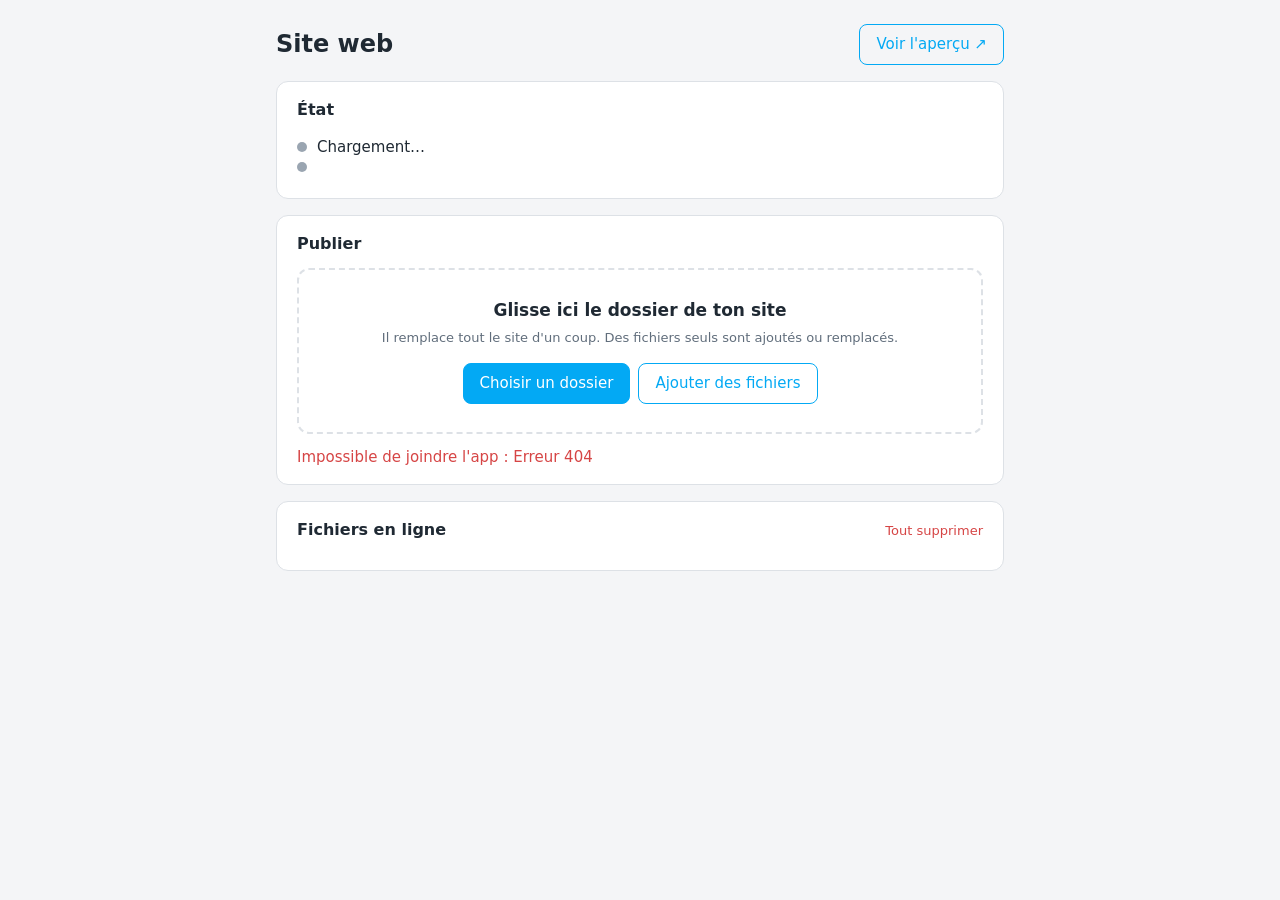
==== hawebdeployer/rootfs/opt/hawebdeployer/admin/index.html @ bb85cb2a "Panneau glisser-déposer, accès réseau local et variables du worker - « Ouvrir l'interface web » ouvr" ====
<!doctype html>
<html lang="fr">
<head>
	<meta charset="utf-8">
	<meta name="viewport" content="width=device-width, initial-scale=1">
	<title>HA Web Deployer</title>
	<link rel="stylesheet" href="admin.css">
</head>
<body>
	<main>
		<header>
			<h1>Site web</h1>
			<a class="button secondary" href="apercu/" target="_blank" rel="noopener">Voir l'aperçu ↗</a>
		</header>

		<section class="card" aria-labelledby="etat-titre">
			<h2 id="etat-titre">État</h2>
			<ul class="status">
				<li><span id="tunnel-dot" class="dot"></span><span id="tunnel-text">Chargement…</span></li>
				<li><span id="site-dot" class="dot"></span><span id="site-text"></span></li>
			</ul>
			<ul id="hostnames" class="hostnames"></ul>
			<p id="lan" class="lan" hidden>Sur ton réseau local : <a id="lan-link" target="_blank" rel="noopener"></a></p>
		</section>

		<section class="card" aria-labelledby="publier-titre">
			<h2 id="publier-titre">Publier</h2>
			<div id="dropzone" class="dropzone">
				<p class="drop-title">Glisse ici le dossier de ton site</p>
				<p class="drop-hint">Il remplace tout le site d'un coup. Des fichiers seuls sont ajoutés ou remplacés.</p>
				<div class="drop-actions">
					<label class="button">
						Choisir un dossier
						<input id="pick-folder" type="file" webkitdirectory multiple hidden>
					</label>
					<label class="button secondary">
						Ajouter des fichiers
						<input id="pick-files" type="file" multiple hidden>
					</label>
				</div>
			</div>
			<p id="message" class="message" role="status" aria-live="polite"></p>
		</section>

		<section class="card" aria-labelledby="fichiers-titre">
			<div class="card-head">
				<h2 id="fichiers-titre">Fichiers en ligne</h2>
				<button id="clear" class="link danger" type="button">Tout supprimer</button>
			</div>
			<p id="empty" class="empty" hidden>Aucun fichier pour l'instant.</p>
			<table id="files">
				<tbody></tbody>
			</table>
		</section>
	</main>
	<script src="admin.js"></script>
</body>
</html>
---- hawebdeployer/rootfs/opt/hawebdeployer/admin/admin.css ----
:root {
	--bg: #f4f5f7;
	--card: #ffffff;
	--text: #1f2933;
	--muted: #616e7c;
	--border: #dde1e6;
	--accent: #03a9f4;
	--accent-text: #ffffff;
	--ok: #2e9e5b;
	--warn: #d98a00;
	--off: #9aa5b1;
	--danger: #d64545;
	--drop: #eef8fe;
}

@media (prefers-color-scheme: dark) {
	:root {
		--bg: #111418;
		--card: #1c2026;
		--text: #e4e7eb;
		--muted: #9aa5b1;
		--border: #323a45;
		--drop: #15232d;
	}
}

* { box-sizing: border-box; }

body {
	margin: 0;
	background: var(--bg);
	color: var(--text);
	font: 15px/1.5 system-ui, -apple-system, sans-serif;
}

main {
	max-width: 760px;
	margin: 0 auto;
	padding: 24px 16px 48px;
}

header {
	display: flex;
	align-items: center;
	justify-content: space-between;
	gap: 12px;
	margin-bottom: 16px;
}

h1 { margin: 0; font-size: 24px; font-weight: 600; }
h2 { margin: 0 0 12px; font-size: 16px; font-weight: 600; }

.card {
	background: var(--card);
	border: 1px solid var(--border);
	border-radius: 12px;
	padding: 16px 20px;
	margin-bottom: 16px;
}

.card-head {
	display: flex;
	align-items: baseline;
	justify-content: space-between;
}

.status, .hostnames {
	list-style: none;
	margin: 0;
	padding: 0;
}

.status li { display: flex; align-items: center; gap: 10px; padding: 2px 0; }

.dot {
	flex: none;
	width: 10px;
	height: 10px;
	border-radius: 50%;
	background: var(--off);
}
.dot.ok { background: var(--ok); }
.dot.warn { background: var(--warn); }

.hostnames { margin-top: 8px; }
.lan { margin: 8px 0 0; padding-left: 20px; }
.hostnames li { padding: 2px 0 2px 20px; }
.hostnames .alert { color: var(--danger); font-size: 13px; }

a { color: var(--accent); }

.dropzone {
	border: 2px dashed var(--border);
	border-radius: 12px;
	padding: 28px 16px;
	text-align: center;
	transition: border-color .15s, background .15s;
}
.dropzone.over { border-color: var(--accent); background: var(--drop); }
.dropzone.busy { opacity: .6; pointer-events: none; }

.drop-title { margin: 0; font-size: 17px; font-weight: 600; }
.drop-hint { margin: 4px 0 16px; color: var(--muted); font-size: 13px; }
.drop-actions { display: flex; flex-wrap: wrap; gap: 8px; justify-content: center; }

.button {
	display: inline-block;
	padding: 8px 16px;
	border: 1px solid var(--accent);
	border-radius: 8px;
	background: var(--accent);
	color: var(--accent-text);
	font: inherit;
	font-weight: 500;
	text-decoration: none;
	cursor: pointer;
}
.button.secondary { background: transparent; color: var(--accent); }

.link {
	padding: 0;
	border: 0;
	background: none;
	color: var(--accent);
	font: inherit;
	font-size: 13px;
	cursor: pointer;
}
.link.danger { color: var(--danger); }

.message { margin: 12px 0 0; min-height: 1.5em; color: var(--muted); }
.message.ok { color: var(--ok); }
.message.error { color: var(--danger); }

.empty { margin: 0; color: var(--muted); }

table { width: 100%; border-collapse: collapse; }
td { padding: 6px 0; border-top: 1px solid var(--border); vertical-align: middle; }
td.path { word-break: break-all; }
td.size { width: 80px; color: var(--muted); font-size: 13px; text-align: right; padding-right: 16px; }
td.actions { width: 1%; white-space: nowrap; }
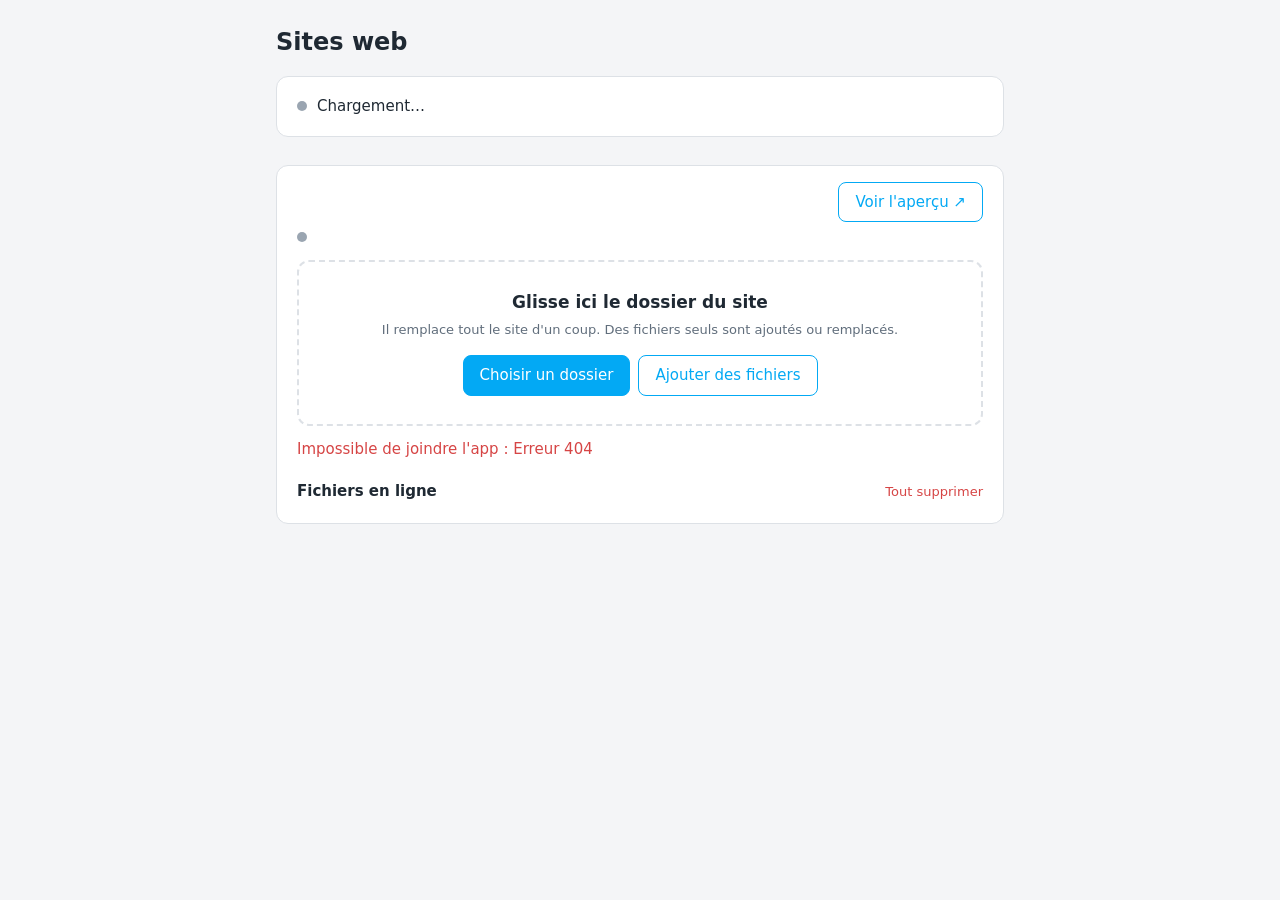
==== commit a403e79b: "Plusieurs sites (un par port) et workers Cloudflare utilisables tels quels - Jusqu'à 10 sites, ports" ====
--- a/hawebdeployer/rootfs/opt/hawebdeployer/admin/index.html
+++ b/hawebdeployer/rootfs/opt/hawebdeployer/admin/index.html
@@ -9,24 +9,31 @@
 <body>
 	<main>
 		<header>
-			<h1>Site web</h1>
-			<a class="button secondary" href="apercu/" target="_blank" rel="noopener">Voir l'aperçu ↗</a>
+			<h1>Sites web</h1>
 		</header>
 
-		<section class="card" aria-labelledby="etat-titre">
-			<h2 id="etat-titre">État</h2>
+		<section class="card" aria-label="Tunnel Cloudflare">
 			<ul class="status">
 				<li><span id="tunnel-dot" class="dot"></span><span id="tunnel-text">Chargement…</span></li>
+			</ul>
+			<ul id="tunnel-alerts" class="alerts"></ul>
+		</section>
+
+		<nav id="tabs" class="tabs" aria-label="Sites"></nav>
+
+		<section class="card" aria-labelledby="site-title">
+			<div class="card-head">
+				<h2 id="site-title"></h2>
+				<a id="preview" class="button secondary" target="_blank" rel="noopener">Voir l'aperçu ↗</a>
+			</div>
+			<ul class="status">
 				<li><span id="site-dot" class="dot"></span><span id="site-text"></span></li>
 			</ul>
-			<ul id="hostnames" class="hostnames"></ul>
-			<p id="lan" class="lan" hidden>Sur ton réseau local : <a id="lan-link" target="_blank" rel="noopener"></a></p>
-		</section>
+			<ul id="links" class="links"></ul>
+			<p id="port-hint" class="hint" hidden></p>
 
-		<section class="card" aria-labelledby="publier-titre">
-			<h2 id="publier-titre">Publier</h2>
 			<div id="dropzone" class="dropzone">
-				<p class="drop-title">Glisse ici le dossier de ton site</p>
+				<p class="drop-title">Glisse ici le dossier du site</p>
 				<p class="drop-hint">Il remplace tout le site d'un coup. Des fichiers seuls sont ajoutés ou remplacés.</p>
 				<div class="drop-actions">
 					<label class="button">
@@ -40,11 +47,9 @@
 				</div>
 			</div>
 			<p id="message" class="message" role="status" aria-live="polite"></p>
-		</section>
 
-		<section class="card" aria-labelledby="fichiers-titre">
-			<div class="card-head">
-				<h2 id="fichiers-titre">Fichiers en ligne</h2>
+			<div class="card-head files-head">
+				<h3>Fichiers en ligne</h3>
 				<button id="clear" class="link danger" type="button">Tout supprimer</button>
 			</div>
 			<p id="empty" class="empty" hidden>Aucun fichier pour l'instant.</p>
--- a/hawebdeployer/rootfs/opt/hawebdeployer/admin/admin.css
+++ b/hawebdeployer/rootfs/opt/hawebdeployer/admin/admin.css
@@ -39,16 +39,11 @@
 	padding: 24px 16px 48px;
 }
 
-header {
-	display: flex;
-	align-items: center;
-	justify-content: space-between;
-	gap: 12px;
-	margin-bottom: 16px;
-}
+header { margin-bottom: 16px; }
 
 h1 { margin: 0; font-size: 24px; font-weight: 600; }
-h2 { margin: 0 0 12px; font-size: 16px; font-weight: 600; }
+h2 { margin: 0; font-size: 18px; font-weight: 600; }
+h3 { margin: 0; font-size: 15px; font-weight: 600; }
 
 .card {
 	background: var(--card);
@@ -60,11 +55,14 @@
 
 .card-head {
 	display: flex;
-	align-items: baseline;
+	align-items: center;
 	justify-content: space-between;
+	gap: 12px;
+	margin-bottom: 8px;
 }
+.files-head { margin: 20px 0 4px; }
 
-.status, .hostnames {
+.status, .links, .alerts {
 	list-style: none;
 	margin: 0;
 	padding: 0;
@@ -82,14 +80,38 @@
 .dot.ok { background: var(--ok); }
 .dot.warn { background: var(--warn); }
 
-.hostnames { margin-top: 8px; }
-.lan { margin: 8px 0 0; padding-left: 20px; }
-.hostnames li { padding: 2px 0 2px 20px; }
-.hostnames .alert { color: var(--danger); font-size: 13px; }
+.links li, .hint { padding: 2px 0 2px 20px; }
+.links .label { color: var(--muted); }
+.alerts li { padding: 2px 0 2px 20px; color: var(--danger); font-size: 13px; }
+.hint { margin: 4px 0 0; color: var(--muted); font-size: 13px; }
 
 a { color: var(--accent); }
 
+.tabs {
+	display: flex;
+	flex-wrap: wrap;
+	gap: 6px;
+	margin-bottom: 12px;
+}
+
+.tab {
+	display: inline-flex;
+	align-items: center;
+	gap: 8px;
+	padding: 6px 14px;
+	border: 1px solid var(--border);
+	border-radius: 999px;
+	background: var(--card);
+	color: var(--text);
+	font: inherit;
+	cursor: pointer;
+}
+.tab .dot { width: 8px; height: 8px; }
+.tab[aria-current="true"] { border-color: var(--accent); color: var(--accent); font-weight: 600; }
+.tab.new { border-style: dashed; color: var(--muted); }
+
 .dropzone {
+	margin-top: 16px;
 	border: 2px dashed var(--border);
 	border-radius: 12px;
 	padding: 28px 16px;
@@ -113,6 +135,7 @@
 	font: inherit;
 	font-weight: 500;
 	text-decoration: none;
+	white-space: nowrap;
 	cursor: pointer;
 }
 .button.secondary { background: transparent; color: var(--accent); }
